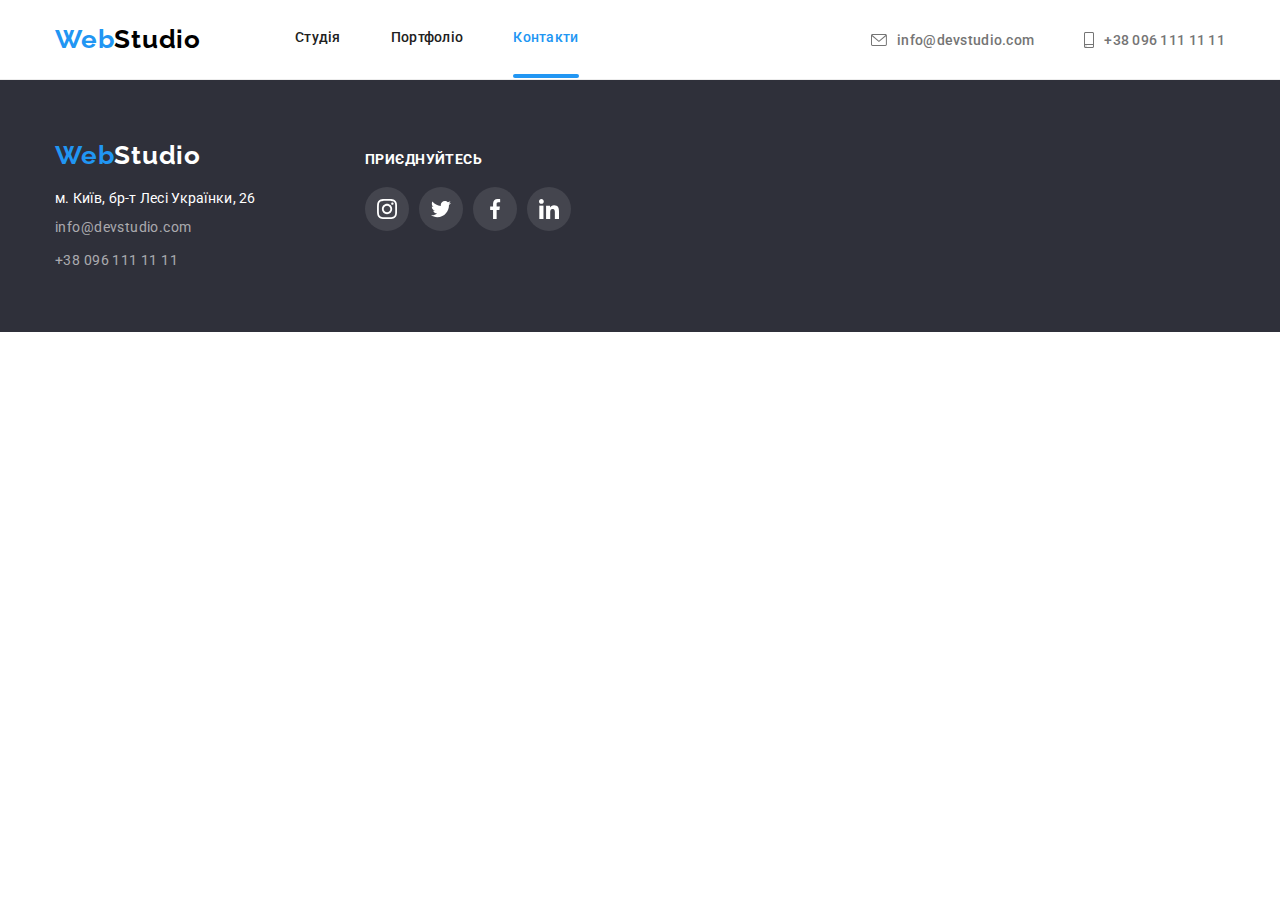
==== contacts.html @ 64a72099 "." ====
<!DOCTYPE html>
<html lang="uk">

<head>
  <meta charset="UTF-8" />
  <meta http-equiv="X-UA-Compatible" content="IE=edge" />
  <meta name="viewport" content="width=device-width, initial-scale=1.0" />
  <title>WebStudio</title>
  <link rel="preconnect" href="https://fonts.googleapis.com" />
  <link rel="preconnect" href="https://fonts.gstatic.com" crossorigin />
  <link href="https://fonts.googleapis.com/css2?family=Raleway:wght@700&family=Roboto:wght@400;500;700;900&display=swap"
    rel="stylesheet" />
  <link rel="stylesheet" href="https://cdnjs.cloudflare.com/ajax/libs/modern-normalize/1.0.0/modern-normalize.min.css">
  <link rel="stylesheet" href="./styles.css" />
</head>

<body>
  <!-- Header -->
  <header class="header">
    <div class="header-container container">
      <a class="logo link" href="./index.html"><span class="logo-blue">Web</span>Studio</a>
      <nav class="header-nav">
        <ul class="nav-list list">
          <li class="nav-item">
            <a class="nav-link link" href="./index.html">Студія</a>
          </li>
          <li class="nav-item">
            <a class="nav-link link" href="./portfolio.html">Портфоліо</a>
          </li>
          <li class="nav-item">
            <a class="nav-link link link-current" href="./contacts.html">Контакти</a>
          </li>
      </nav>
      </ul>
      <ul class="list">
        <li class="nav-item">
          <a class="header-link link" href="mailto:info@devstudio.com">
            <svg class="header-icon" width="16" height="12">
              <use href="./images/icons/icons.svg#icon-envelope"></use>
            </svg> info@devstudio.com</a>
        </li>
        <li class="nav-item">
          <a class="header-link link" href="tel:+380961111111">
            <svg class="header-icon" width="10" height="16">
              <use href="./images/icons/icons.svg#icon-smartphone"></use>
            </svg>+38 096 111 11 11</a>
        </li>
      </ul>
    </div>
  </header>
  <main>
    <section>
        
    </section>
  </main>
  <footer class="footer">
    <div class="container">
      <div class="footer-block">
        <a class="logo-footer logo link" href="./index.html"><span class="logo-blue">Web</span>Studio</a>
        <address class="address">
          <ul class="list">
            <li>
              <a class="footer-address link" href="">м. Київ, бр-т Лесі Українки, 26</a>
            </li>
            <li>
              <a class="footer-link link" href="mailto:info@devstudio.com">info@devstudio.com</a>
            </li>
            <li>
              <a class="footer-link link" href="tel:+380961111111">+38 096 111 11 11</a>
            </li>
          </ul>
        </address>
      </div>
      <div class="footer-socials">
        <h3 class="uppertitle ft-title">приєднуйтесь</h3>
        <ul class="socials-list list">
          <li class="socials-item">
            <a class="socials-link socials-ft link" href="https://www.instagram.com/" target="_blank"
              rel="noopener noreferrer">
              <svg class="socials-icon" width="20" height="20">
                <use href="./images/icons/icons.svg#icon-instagram"></use>
              </svg>
            </a>
          </li>
          <li class="socials-item">
            <a class="socials-link socials-ft link" href="https://www.twitter.com/" target="_blank"
              rel="noopener noreferrer">
              <svg class="socials-icon" width="20" height="20">
                <use href="./images/icons/icons.svg#icon-twitter"></use>
              </svg>
            </a>
          </li>
          <li class="socials-item">
            <a class="socials-link socials-ft link" href="https://www.facebook.com/" target="_blank"
              rel="noopener noreferrer">
              <svg class="socials-icon" width="20" height="20">
                <use href="./images/icons/icons.svg#icon-facebook"></use>
              </svg>
            </a>
          </li>
          <li class="socials-item">
            <a class="socials-link socials-ft link" href="https://www.linkedin.com/" target="_blank"
              rel="noopener noreferrer">
              <svg class="socials-icon" width="20" height="20">
                <use href="./images/icons/icons.svg#icon-linkedin"></use>
              </svg>
            </a>
          </li>
        </ul>
      </div>
    </div>
  </footer>
</body>
</html>
---- styles.css ----
:root {
  --accent-color: #2196f3;
  --main-title-color: #212121;
  --typography-color: #757575;
  --logo-color: #000;
  --main-color: #ffffff;
  --background-color: #2f303a;
  --border-color: #ececec;
  --background-color-btn: #f5f4fa;
  --portfolio-border-color: #eee;
  --indent: 30px;
  --items: 4;

  --anim-fast: 300ms ease-out;
  --anim-slow: 1s ease-in-out;

}

body {
  font-family: "Roboto", sans-serif;
  background-color: var(--main-color);
  font-size: 14px;
  letter-spacing: 0.28px;
  color: var(--main-title-color);
}

.container {
  width: 1200px;
  padding: 0 15px;
  margin: 0 auto;
  /* outline: 1px red solid; */
}

.link {
  text-decoration: none;
}

.link-current::after {
  content: '';
  position: relative;
  top: 28px;

  /* transform: translateX(50%), scaleX(0.3); */

  display: block;
  width: 100%;
  height: 4px;


  border-radius: 2px;

  background-color: var(--accent-color);
  /* opacity: 0; */
  /* transition: transform var(--anim-fast), opacity var(--anim-fast); */
}

/* reset starts */
h1,
h2,
h3,
h4,
h5,
h6,
p {
  margin: 0;
}

.list {
  list-style: none;
  margin: 0;
  padding: 0;
}

img {
  display: block;
  max-width: 100%;
  height: auto;
}

.btn {
  flex-shrink: 0;
  border-radius: 4px;
  background: var(--accent-color);
  box-shadow: 0px 4px 4px 0px rgba(0, 0, 0, 0.15);

  /* transition-property: color, background; */
}

.btn:hover,
.btn:focus,
.btn-list:hover,
.btn-list:focus {
  color: var(--main-color);
  background: var(--accent-color);
}

.section {
  padding-top: 94px;
  padding-bottom: 94px;
}

/* reset ends */

/* Header */
.header {
  border-bottom: 1px solid var(--border-color);
  background: var(--main-color);
}

.header-container {
  display: flex;
  flex-direction: row;
  align-items: center;
}

.header .list,
.header-nav .list {
  display: flex;
  flex-direction: row;
  column-gap: 50px;
  margin-left: auto;
}

.logo {
  font-family: "Raleway";
  color: var(--logo-color);
  font-size: 26px;
  font-style: normal;
  font-weight: 700;
  line-height: normal;
  letter-spacing: 0.78px;
  margin-right: 94px;
  padding-top: 24px;
  padding-bottom: 25px;
}

.logo-blue {
  color: var(--accent-color);
}

.nav-list {
  margin: 0;
  padding: 0;
}

/* .nav-item {
    
} */
.header-link,
.nav-link {
  font-style: normal;
  font-weight: 500;
  line-height: normal;
  letter-spacing: 0.28px;
  color: var(--main-title-color);
  transition: color var(--anim-fast);
}


.header-link {
  display: flex;
  justify-content: center;
  gap: 10px;
  align-items: center;
  color: var(--typography-color);
}

/* .nav-link:hover::after,
.nav-link:focus::after {
  transform: translateX(50%), scaleX(1);
  opacity: 1;
} */

.header-link:hover,
.header-link:focus,
.nav-link:hover,
.nav-link:focus,
.footer-link:hover,
.footer-link:focus,
.link-current {
  color: var(--accent-color);
}

.header-icon {
  fill: rgba(117, 117, 117, 1);
}

.header-link:hover .header-icon,
.header-link:focus .header-icon {
  fill: var(--accent-color);
}

/* Hero */
.hero {
  padding: 200px 0;
  margin: 0 auto;
  max-width: 1600px;
  text-align: center;
  background-color: var(--background-color);
  background-size: cover;
  background-image: linear-gradient(
      to right,
      rgba(47, 48, 58, 0.4),
      rgba(47, 48, 58, 0.4)),
    url(./images/hero/hero-bg.jpg);
  background-repeat: no-repeat;
  background-position: center;
}

.title {
  width: 696px;
  margin-right: auto;
  margin-left: auto;
  margin-bottom: 30px;
  color: var(--main-color);
  text-align: center;
  font-size: 44px;
  font-style: normal;
  font-weight: 900;
  line-height: 60px;
  letter-spacing: 2.64px;
  text-transform: uppercase;
}

.main-btn {
  min-width: 216px;
  padding: 10px 32px;
  margin: auto;
  border-style: none;
  color: var(--main-color);
  text-align: center;
  font-size: 16px;
  font-style: normal;
  font-weight: 700;
  line-height: 30px;
  letter-spacing: 0.96px;
}

.btn-uppertitle {
  color: var(--main-color);
  text-align: center;
  font-family: Roboto;
  font-size: 16px;
  font-style: normal;
  font-weight: 700;
  line-height: 30px;

  letter-spacing: 0.96px;
}

.name-uppertitle {
  color: var(--main-title-color);
  font-size: 16px;
  text-align: center;
  font-style: normal;
  font-weight: 500;
  line-height: normal;
  letter-spacing: 0.48px;
  margin-top: 30px;
}

/* Benefits */
.benefits .list {
  display: flex;
  flex-direction: row;
  gap: 30px;
}

.benefits-list-item {
  flex-basis: calc((100% - var(--indent) * var(--items) - 1)) / var(--items);
}

.is-hidden {
  display: none;
}

.uppertitle {
  color: var(--main-title-color);
  font-size: 14px;
  font-style: normal;
  font-weight: 700;
  line-height: calc(16 / 14);
  letter-spacing: 0.42px;
  margin-bottom: 10px;
}

.undertitle {
  color: var(--typography-color);
  font-style: normal;
  font-weight: 400;
  line-height: 24px;
  letter-spacing: 0.42px;
}

.logo-bg {
  width: 270px;
  height: 120px;
  display: block;
  padding: 25px 100px;
  border-radius: 4px;
  background-color: #f5f4fa;
  margin-bottom: 30px;
}

/* ABOUT */
.section-title {
  text-align: center;
  font-size: 36px;
  font-style: normal;
  font-weight: 700;
  line-height: normal;
  letter-spacing: 1.08px;
  margin-bottom: 50px;
}

.about-list {
  display: flex;
  flex-direction: row;
  gap: 30px;
}

.about-item {
  position: relative;
}
.overlay {
position: absolute;
width: 100%;
bottom: 0;
padding-top: 20px;
padding-bottom: 20px;
background-color: rgba(47, 48, 58, 0.8);
}

.overlay-text {
  color: var(--main-color);
  text-align: center;
  text-transform: uppercase;
  font-family: Roboto;
  font-size: 14px;
  font-style: normal;
  font-weight: 700;
  line-height: normal;
  letter-spacing: 0.42px;
  
}


/* Team */
.team-section {
  background: #f5f4fa;
}

.team-list {
  display: flex;
  flex-direction: row;
  gap: 30px;
}

.team-description {
  margin: 30px auto;
}

.team-item {
  border-radius: 0px 0px 4px 4px;
  background: #fff;

  box-shadow: 0px 2px 1px 0px rgba(0, 0, 0, 0.2),
    0px 1px 1px 0px rgba(0, 0, 0, 0.14), 0px 1px 3px 0px rgba(0, 0, 0, 0.12);
}

.position {
  color: var(--typography-color);
  text-align: center;
  font-size: 16px;
  font-style: normal;
  font-weight: 400;
  line-height: normal;
  letter-spacing: 0.48px;
  margin-top: 10px;
}

.socials-list {
  display: flex;
  justify-content: center;
  align-items: center;
  column-gap: 10px;
  margin-top: 16px;
}

.socials-item {
  width: 44px;
  height: 44px;
}

.socials-link {
  display: flex;
  justify-content: center;
  align-items: center;
  width: 44px;
  height: 44px;
  border-radius: 50%;
  background-color: var(--main-color);
  color: rgba(175, 177, 184, 1);
  transition: color var(--anim-slow), background-color var(--anim-slow);
}

.socials-icon {
  fill: currentColor;
}

.socials-link:hover,
.socials-link:focus {
  background-color: var(--accent-color);
  color: rgba(255, 255, 255, 1);
}

/* Clients */
.clients .section-title {
  display: flex;
  justify-content: center;
}

.clients-list {
  display: flex;
  flex-direction: row;
  gap: 30px;
}

.clients-item {
  width: 170px;
  height: 92px;
  display: flex;
  padding: 16px 32px;
  border-radius: 4px;
  color: rgba(175, 177, 184, 1);
  background-color: #ffffff;
  border: rgba(175, 177, 184, 1) 1px solid;
  cursor: pointer;
  transition: color var(--anim-fast), border var(--anim-fast);
}

.clients-item:hover,
.clients-item:focus {
  border: var(--accent-color) 1px solid;
  color: var(--accent-color);
}

/* Footer */
.footer {
  padding: 60px 0;
  background-color: var(--background-color);
}

.footer .container {
  display: flex;
  column-gap: 70px;
  align-items: baseline;
}

.logo-footer,
.footer-address {
  color: var(--main-color);
}

.address {
  margin-top: 20px;
  font-style: normal;
}

.footer-link {
  color: rgba(255, 255, 255, 0.6);
  font-style: normal;
  font-weight: 400;
  line-height: calc(24 / 14);
  letter-spacing: 0.42px;
  text-decoration: none;
}

.address li:nth-child(-n + 2) {
  margin-bottom: 9px;
}

.ft-title {
  color: var(--main-color);
  margin-bottom: 20px;
  text-transform: uppercase;
}

.socials-ft {
  background-color: rgba(255, 255, 255, 0.1);
  color: var(--main-color);
}

/* ----SECOND PAGE---- */
.portfolio-btn {
  font-family: inherit;
  font-weight: 500;
  font-size: 16px;
  line-height: 26px;
  text-align: center;
  letter-spacing: 0.48px;
  cursor: pointer;
  border-style: none;
  background: var(--background-color-btn);
  border-radius: 4px;
  padding: 6px 22px;
}

.portfolio-list-btn {
  margin-bottom: 50px;
  display: flex;
  justify-content: center;
  column-gap: 8px;
}

.portfolio-list {
  display: flex;
  flex-wrap: wrap;
  gap: 30px;
}

.description {
  padding: 20px 24px;
  border-right: var(--portfolio-border-color) 1px solid;
  border-left: var(--portfolio-border-color) 1px solid;
  border-bottom: var(--portfolio-border-color) 1px solid;
}

.subtitle {
  color: var(--main-title-color);
  font-size: 18px;
  font-style: normal;
  font-weight: 700;
  line-height: calc(36 / 18);
  letter-spacing: 1.08px;
}

.project {
  color: var(--typography-color);
  font-size: 16px;
  font-style: normal;
  font-weight: 400;
  line-height: calc(30 / 16);
  letter-spacing: 0.48px;
}

/* .btn-list {

} */
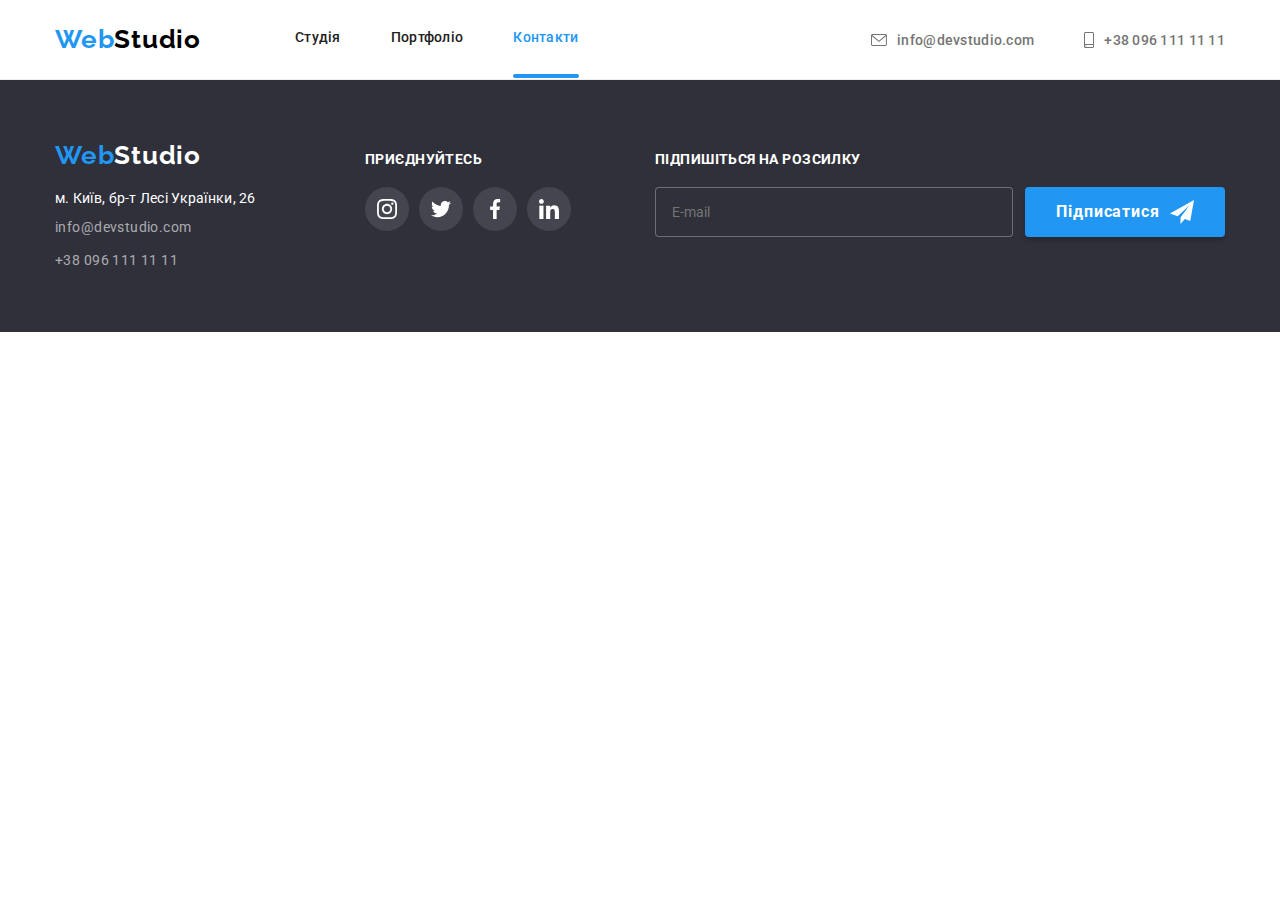
==== commit 1fe14c30: "modal-forms+ footer-forms" ====
--- a/contacts.html
+++ b/contacts.html
@@ -108,6 +108,17 @@
           </li>
         </ul>
       </div>
+      <div class="footer-subscribe">
+        <p class="uppertitle ft-title">Підпишіться на розсилку</p>
+        <label for="footer-email"></label>
+        <form class="footer-form" name="footer_form" id="footer-email">
+        <input class="footer-form-field input-color" type="email" placeholder="E-mail" required>
+        <button class="footer-form-btn" type="submit">
+          Підписатися<svg class="footer-form-icon" width="24" height="24">
+        <use href="./images/icons/icons.svg#icon-send"></use></svg>
+        </button>
+        </form>
+      </div>
     </div>
   </footer>
 </body>
--- a/styles.css
+++ b/styles.css
@@ -11,8 +11,8 @@
   --indent: 30px;
   --items: 4;
 
-  --anim-fast: 300ms ease-out;
-  --anim-slow: 1s ease-in-out;
+  --anim-fast: 250ms cubic-bezier(0.4, 0, 0.2, 1);
+  /* --anim-slow: 1s ease-in-out; */
 
 }
 
@@ -83,6 +83,7 @@
   background: var(--accent-color);
   box-shadow: 0px 4px 4px 0px rgba(0, 0, 0, 0.15);
 
+  cursor: pointer;
   /* transition-property: color, background; */
 }
 
@@ -401,7 +402,7 @@
   border-radius: 50%;
   background-color: var(--main-color);
   color: rgba(175, 177, 184, 1);
-  transition: color var(--anim-slow), background-color var(--anim-slow);
+  transition: color var(--anim-fast), background-color var(--anim-fast);
 }
 
 .socials-icon {
@@ -491,7 +492,294 @@
   color: var(--main-color);
 }
 
-/* ----SECOND PAGE---- */
+.footer-form {
+  display: flex;
+  gap: 12px;
+}
+.footer-subscribe {
+  margin-left: auto;
+}
+
+.footer-form-field {
+  display: block;
+  width: 358px;
+  height: 50px;
+  padding: 15px 15px 15px 16px;
+  background-color: var(--background-color);
+  border: 1px solid rgba(255, 255, 255, 0.3);
+  filter: drop-shadow(0px 4px 4px px rgba(0, 0, 0, 0.15));
+  border-radius: 4px;
+  outline: 1px transparent;
+  outline-offset: -1px;
+  transition: border var(--anim-fast), box-shadow var(--anim-fast);
+  resize: none;
+}
+
+.footer-form-field:focus {
+  border: 1px solid rgba(33, 150, 243, 1);
+  box-shadow: 0px 1px 3px rgba(0, 0, 0, 0.12), 0px 1px 1px rgba(0, 0, 0, 0.14), 0px 2px 1px rgba(0, 0, 0, 0.2);
+}
+
+.input-color {
+ color: var(--background-color-btn);
+}
+
+.footer-form-btn {
+  display: flex;
+  width: 200px;
+  height: 50px;
+  align-items: center;
+  justify-content: center;
+  text-align: center;
+  gap: 10px;
+
+  margin: 0 auto;
+  font-weight: 700;
+  font-size: 16px;
+  line-height: 30px;
+  letter-spacing: 0.06em;
+
+  cursor: pointer;
+  color: var(--main-color);
+  border-style: none;
+  background-color: var(--accent-color);
+  box-shadow: 0px 4px 4px rgb(0 0 0 / 15%);
+  border-radius: 4px;
+  transition: background-color var(--anim-fast);
+}
+.footer-form-btn:hover {
+  background-color: #188CE8;
+}
+
+.footer-form-icon {
+  fill: var(--first-bg-color);
+
+}
+/* ---Modal-window---- */
+.backdrop {
+  position: fixed;
+  top: 0;
+  left: 0;
+
+  width: 100%;
+  height: 100%;
+  z-index: 100;
+
+  background: rgba(25, 28, 38, 0.4);
+  backdrop-filter: blur(1px);
+
+  transition: opacity var(--anim-slow), visibility var(--anim-slow);
+}
+
+.backdrop.is-hidden {
+  opacity: 0;
+  visibility: hidden;
+  pointer-events: none;
+
+  transition: opacity var(--anim-fast), visibility var(--anim-fast);
+}
+
+.modal {
+  position: absolute;
+  top: 50%;
+  left: 50%;
+  transform: translateX(-50%) translateY(-50%);
+
+  width: 528px;
+  height: 581px;
+  padding: 40px;
+
+  background-color: #ffffff;
+  border-radius: 10px;
+  box-shadow: 0px 2px 1px 0px rgba(0, 0, 0, 0.20), 0px 1px 1px 0px rgba(0, 0, 0, 0.14), 0px 1px 3px 0px rgba(0, 0, 0, 0.12);
+
+  transition: transform var(--anim-fast), opacity var(--anim-fast);
+}
+
+.backdrop.is-hidden .modal {
+  opacity: 0;
+  transform: translateX(-50%), translateY(-70%);
+}
+
+.modal-btn {
+  position: absolute;
+  top: 10px;
+  right: 10px;
+
+  padding: 0;
+  display: inline-flex;
+  align-items: center;
+  justify-content: center;
+
+  width: 30px;
+  height: 30px;
+
+  background: transparent;
+  border-radius: 50%;
+  border: 1px solid #9da4bd;
+
+  cursor: pointer;
+}
+
+.modal-icon:hover,
+.modal-icon:focus {
+  fill: var(--accent-color);
+}
+
+.modal-icon {
+  fill: rgba(0, 0, 0, 1);
+}
+
+.modal-label {
+  display: block;
+  text-align: center;
+  /* margin-top: 40px; */
+  margin-bottom: 12px;
+}
+
+.modal-form-label {
+  display: block;
+
+  font-size: 12px;
+  font-style: normal;
+  font-weight: 400;
+  line-height: calc(14/12);
+  letter-spacing: 0.12px;
+  margin-bottom: 4px;
+  color: #757575;
+}
+
+.modal-form-group {
+  margin-bottom: 20px;
+}
+
+.modal-form-wrapper {
+  position: relative;
+  margin-bottom: 10px;
+}
+
+.modal-form-field {
+  width: 100%;
+  height: 40px;
+  padding-left: 42px;
+  
+  border-radius: 4px;
+  border: 1px solid rgba(33, 33, 33, 0.20);
+  outline: 1px solid transparent;
+  outline-offset: -1px;
+  transition: outline var(--anim-fast);
+}
+
+.modal-form-field:focus {
+  outline-color: var(--accent-color);
+}
+
+.modal-form-icon {
+  position: absolute;
+  top: 50%;
+  left: 12px;
+
+  transform: translateY(-50%);
+  transition: fill var(--anim-fast);
+}
+
+.modal-form-field:focus+.modal-form-icon {
+  fill: var(--accent-color);
+}
+
+.modal-form-message {
+  display: block;
+  width: 100%;
+  height: 120px;
+
+  margin-bottom: 20px;
+  resize: none;
+
+  border-radius: 4px;
+  border: 1px solid rgba(33, 33, 33, 0.20);
+  outline: 1px solid transparent;
+  outline-offset: -1px;
+  transition: outline var(--anim-fast);
+
+
+  padding: 12px 16px;
+  color: rgba(117, 117, 117, 0.50);
+  font-size: 12px;
+  font-style: normal;
+  font-weight: 400;
+  line-height: calc(14/12);
+  letter-spacing: 0.12px;
+}
+
+.modal-form-message:focus {
+  outline-color: var(--accent-color);
+}
+
+.modal-form-agreement {
+  display: flex;
+  align-items: center;
+  justify-content: center;
+  gap: 7px;
+
+  margin-bottom: 30px;
+  color: #757575;
+}
+
+.modal-form-checkbox {
+  appearance: none;
+  width: 16px;
+  height: 15px;
+
+  outline: 2px solid transparent;
+  outline-offset: -2px;
+  border-radius: 2px;
+  border: 1px solid rgba(33, 33, 33, 1);
+
+  background-position: center;
+  background-repeat: no-repeat;
+  background-size: 0;
+  background-image: url("data:image/svg+xml,%3Csvg width='16' height='15' viewBox='0 0 16 15' fill='none' xmlns='http://www.w3.org/2000/svg'%3E%3Cpath d='M3.95703 7.75166L3.88825 7.68604L3.81923 7.75141L2.93123 8.59258L2.85486 8.66492L2.93097 8.73753L6.42671 12.0724L6.49574 12.1382L6.56476 12.0724L14.069 4.91352L14.1449 4.84116L14.069 4.76881L13.1873 3.92764L13.1183 3.86183L13.0493 3.92761L6.49577 10.1735L3.95703 7.75166Z' fill='white' stroke='white' stroke-width='0.2'/%3E%3C/svg%3E");
+  transition: background-size var(--anim-fast), background-color var(--anim-fast), outline-color var(--anim-fast);
+}
+
+.modal-form-checkbox:checked {
+  outline-color: var(--accent-color);
+  background-color: var(--accent-color);
+  background-size: 16px 15px;
+}
+
+.modal-form-agreement-desc {
+  font-size: 14px;
+  font-style: normal;
+  font-weight: 400;
+  line-height: calc(24/14);
+  letter-spacing: 0.42px;
+
+  user-select: none;
+}
+
+.modal-form-agreement-link {
+  color: var(--accent-color);
+  text-underline-offset: 3px;
+}
+
+.modal-form-btn {
+  width: 200px;
+  height: 50px;
+  display: block;
+  margin: 0 auto; 
+  color: #FFF;
+  text-align: center;
+  
+  font-size: 16px;
+  font-style: normal;
+  font-weight: 700;
+  line-height: calc(30/16);
+  letter-spacing: 0.96px;
+}
+
+/* ----PORTFOLIO PAGE---- */
+
 .portfolio-btn {
   font-family: inherit;
   font-weight: 500;
@@ -501,9 +789,11 @@
   letter-spacing: 0.48px;
   cursor: pointer;
   border-style: none;
-  background: var(--background-color-btn);
+  background-color: var(--background-color-btn);
   border-radius: 4px;
   padding: 6px 22px;
+
+  transition: color var(--anim-fast), background-color var(--anim-fast);
 }
 
 .portfolio-list-btn {
@@ -517,6 +807,49 @@
   display: flex;
   flex-wrap: wrap;
   gap: 30px;
+}
+
+.card-item:hover {
+  box-shadow: 1px 4px 6px 0px rgba(0, 0, 0, 0.16), 0px 4px 4px 0px rgba(0, 0, 0, 0.06), 0px 1px 1px 0px rgba(0, 0, 0, 0.12);
+}
+
+.overlay-thumb {
+  position: relative;
+  overflow: hidden;
+}
+
+.portfolio-overlay {
+  position: absolute;
+  top: 0;
+  left: 0;
+
+  transform: translateY(100%);
+
+  width: 100%;
+  height: 100%;
+  padding-left: 24px;
+  padding-right: 24px;
+  display: flex;
+  align-items: center;
+  background: rgba(33, 150, 243, 0.9);
+
+  transition: transform var(--anim-fast);
+
+  user-select: none;
+}
+
+.card-item:hover .portfolio-overlay {
+transform: translateY(0);
+}
+
+.portfolio-overlay-text {
+    color: var(--main-color);
+    font-family: 'Roboto';
+    font-size: 18px;
+    font-style: normal;
+    font-weight: 400;
+    line-height: calc(28 / 18);
+    letter-spacing: 0.54px;
 }
 
 .description {
@@ -544,6 +877,4 @@
   letter-spacing: 0.48px;
 }
 
-/* .btn-list {
-
-} */
+/* ----CONTACTS PAGE---- */